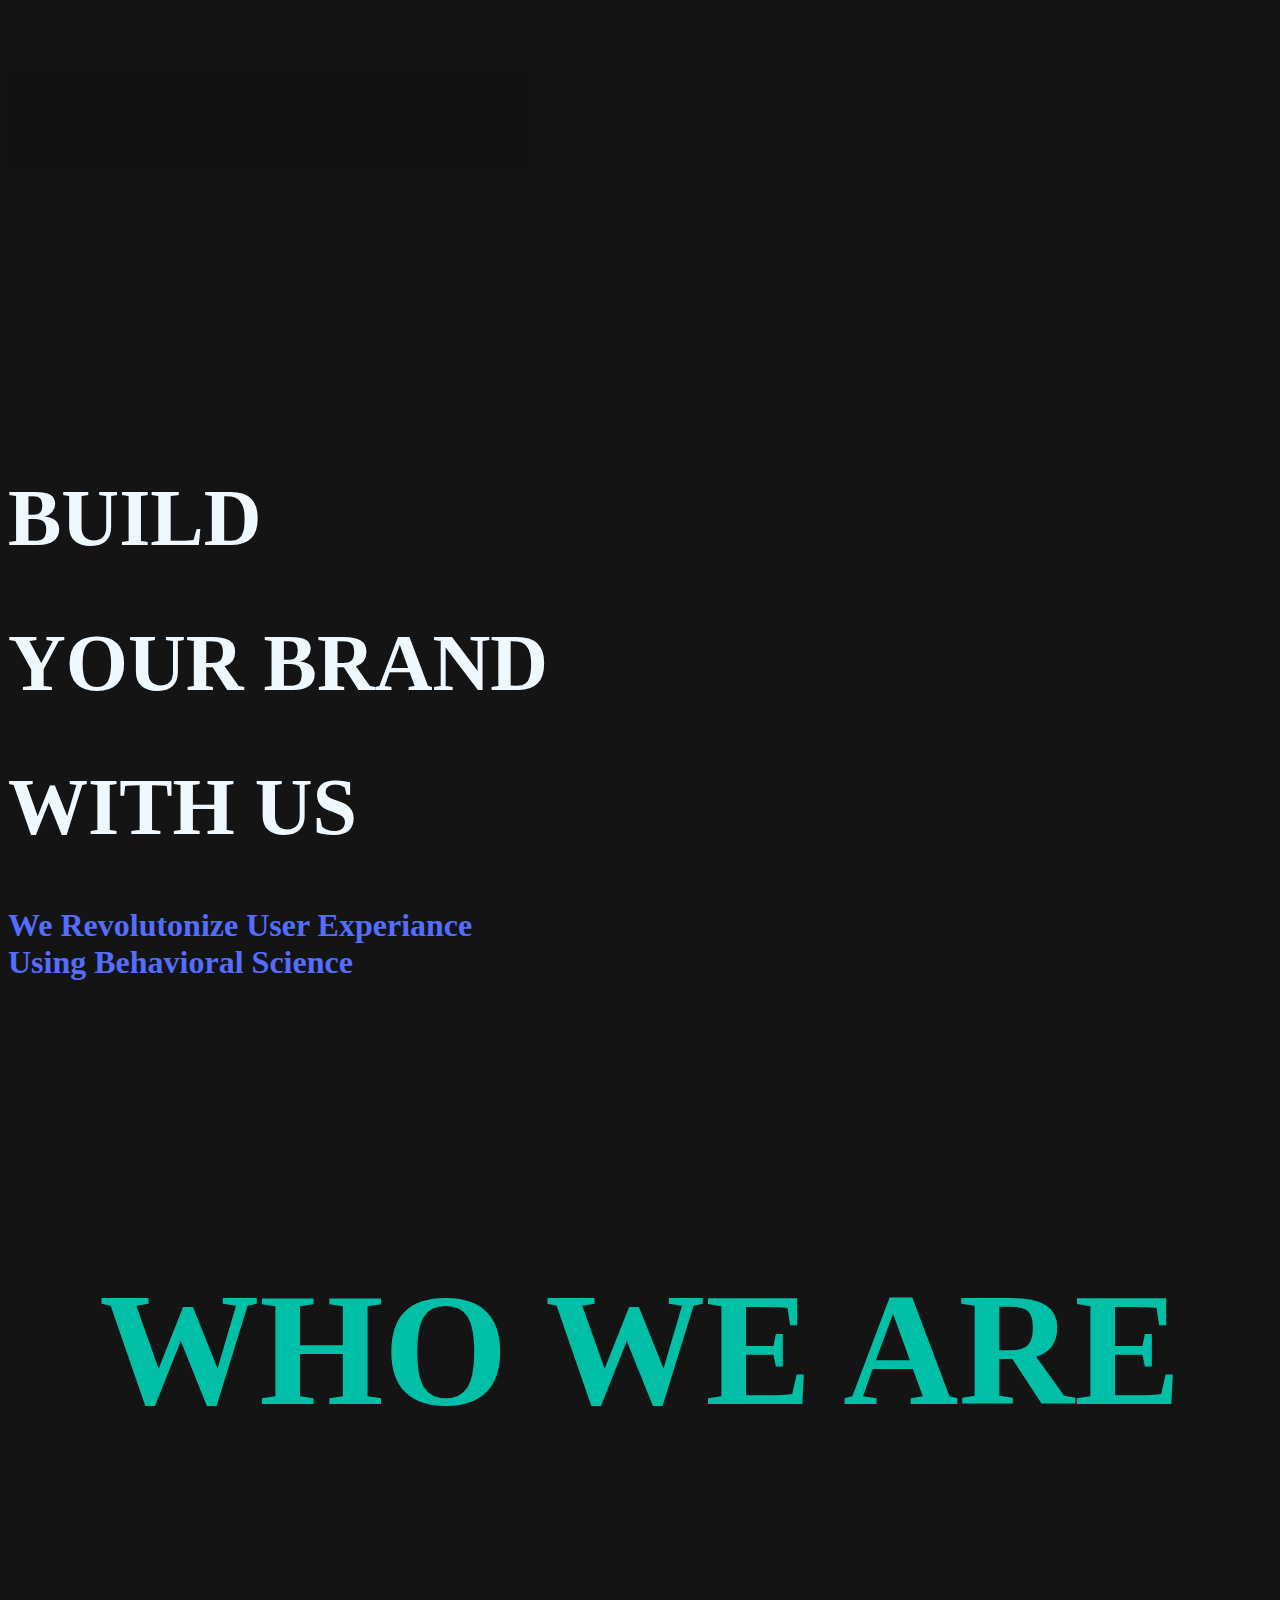
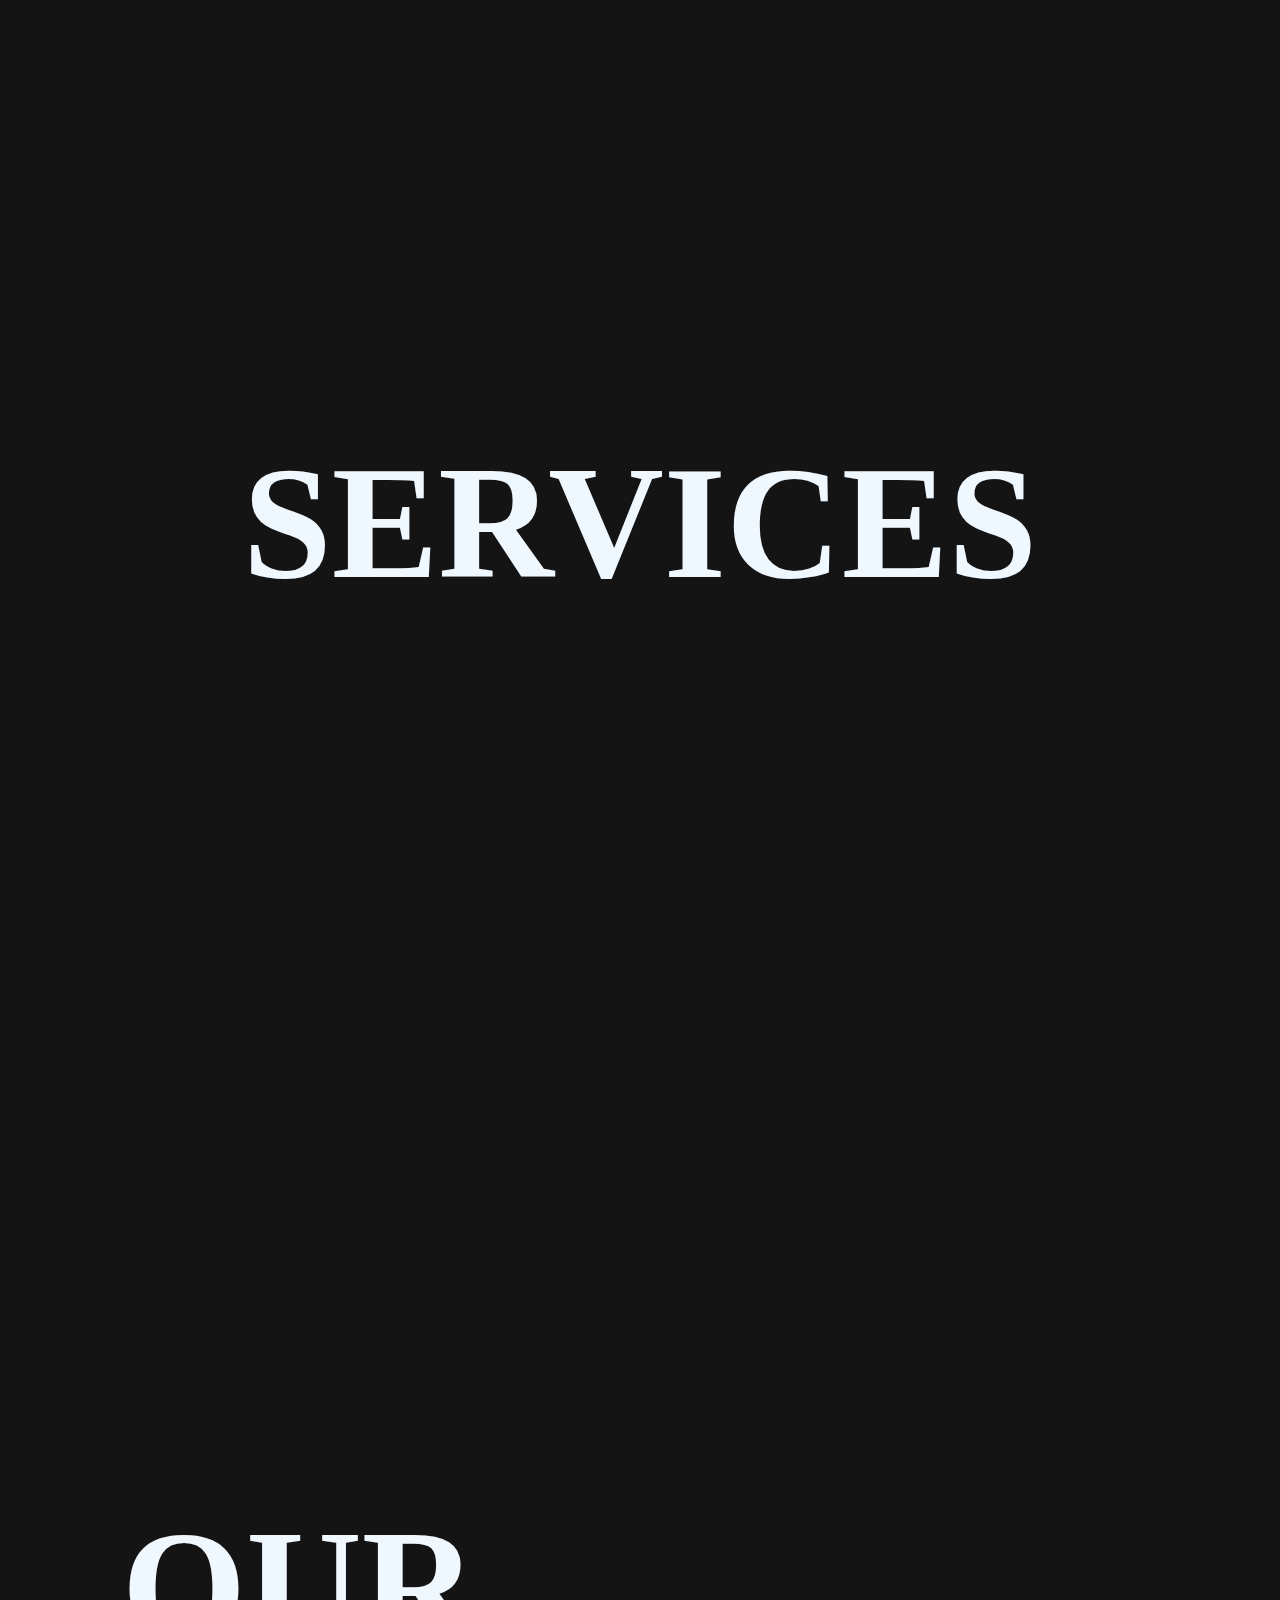
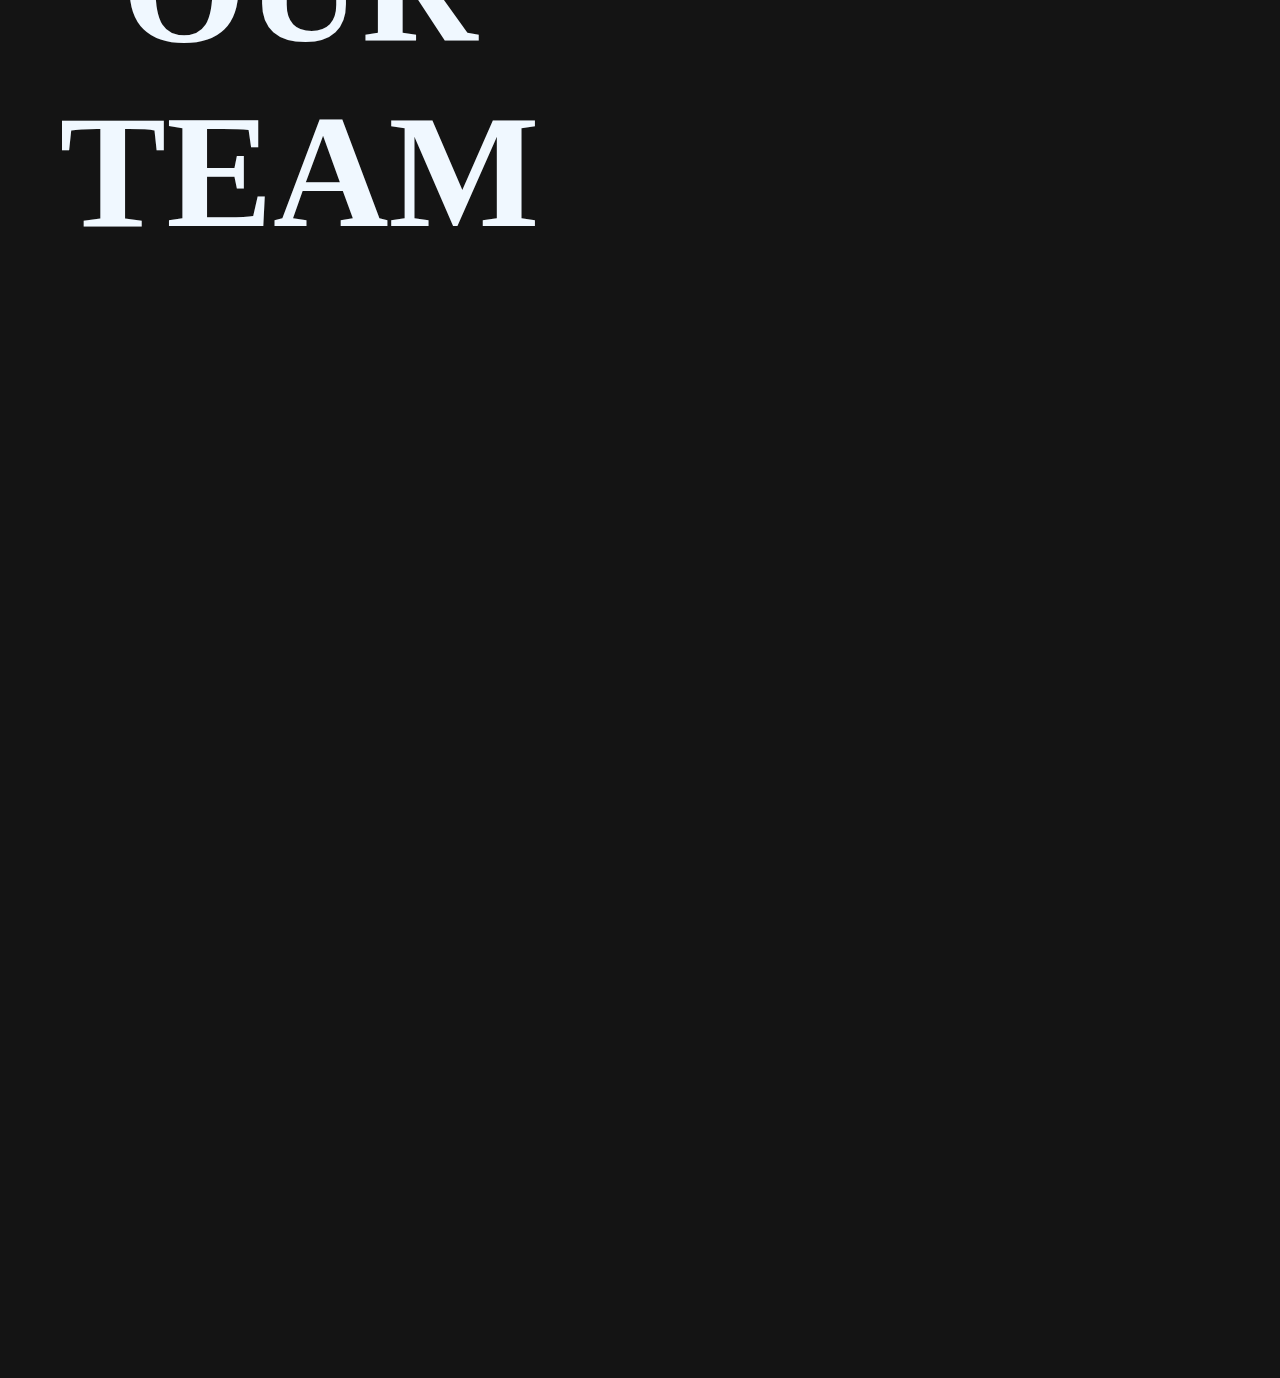
==== index.html @ e5968ae9 "Add files via upload" ====
<!doctype html>
<html lang="en">

<head>
    <meta charset="utf-8">
    <meta name="viewport" content="width=device-width, initial-scale=1">
    <link href="https://cdn.jsdelivr.net/npm/bootstrap@5.0.2/dist/css/bootstrap.min.css" rel="stylesheet"
        integrity="sha384-EVSTQN3/azprG1Anm3QDgpJLIm9Nao0Yz1ztcQTwFspd3yD65VohhpuuCOmLASjC" crossorigin="anonymous">
    <title>teamHASH</title>
    <link rel="stylesheet" href="style.css">
</head>

<body>
    <header>
        <div class="row nav1 w-100 " id="nav1">
            <div class="col-md-1 d-none d-md-block"></div>
            <div class="col-md-2 col-0 nav3 d-none d-md-block">
                <img class="h-75" src="/image/logo-text-hash.svg" alt="" srcset="">
            </div>
            <div class="col-md-1 d-none d-md-block"></div>
            <div class="col-md-6 d-none d-md-block navtext">
                <h5>HOME</h5>
                <h5>SERVICES</h5>
                <h5>TEAM</h5>
                <h5>ABOUT</h5>
                <h5 id="cnt">CONTACT US</h5>
                <div id="tselector" onclick="tChanger()"></div>
            </div>
            <div class="col-md-1 nav2">
                <img src="/image/logo-hash.svg" class="h-100" alt="" srcset="">
            </div>
        </div>
    </header>
    <section>
        <div class="container">
            <div class="row">
                <div class="col-6 fp-logo">
                    <img src="/image/logo-w-hash.svg" id="imgHash" alt="" srcset="">
                </div>
                <div class="col-6 fp-text">
                    <h1>BUILD</h1>
                    <h1>YOUR BRAND</h1>
                    <h1>WITH US</h1>
                    <p>We Revolutonize User Experiance<br>Using Behavioral Science</p>
                </div>
            </div>
        </div>
    </section>
    <section>
        <div class="container">
            <div class="row logo-soft">
                <img src="/image/logo-soft.svg" alt="" srcset="">
            </div>
        </div>
    </section>
    <section>
        <div class="container">
            <div class="row">
                <div class="about">
                    <h1 class="w-100">WHO WE ARE</h1>
                    <p>We are a global creative agency that combines
                        design expertise with technology and intelligence to
                        revolutionize your business</p>
                </div>

            </div>
        </div>
    </section>
    <section>
        <div class="container">
            <div class="row ser-m">
                <div class="services">
                    <h1>SERVICES</h1>
                </div>
                <div class="ser s1 col-md-6">
                    <div class="row">
                        <div class="s-text col-md-6">
                            <h1>WEB DEVELOPMENT</h1>
                            <a href="">VIEW PROJECTS</a>
                        </div>
                        <div class="col-md-6 s-img">
                            <img class="w-75" src="/image/undraw_developer_activity_re_39tg (1).svg" alt="" srcset="">
                        </div>
                    </div>
                </div>
                <div class="ser s2 col-md-6">
                    <div class="class row">
                        <div class="class s-img col-md-6">
                            <img id="s-2-img" src="/image/undraw_designer_re_5v95.svg" alt="" srcset="">
                        </div>
                        <div id="s-2" class="class s-text col-md-6">
                            <h1>GRAPHICS DESIGNING</h1>
                            <a href="">VIEW PROJECTS</a>
                        </div>
                    </div>
                </div>
                <div class="ser s3">
                    <div class="row">
                        <div id="s-3" class="s-text col-md-6">
                            <h1>WEB DESIGNING</h1>
                            <a href="">VIEW PROJECTS</a>
                        </div>
                        <div class="col-md-6 s-img">
                            <img id="s3-img" class="w-75" src="/image/undraw_static_assets_rpm6.svg" alt="" srcset="">
                        </div>
                    </div>
                </div>
                <div class="ser s4">
                    <div class="class row">
                        <div class="class s-img col-md-6">
                            <img id="s-4-img" src="/image/undraw_typewriter_re_u9i2.svg" alt="" srcset="">
                        </div>
                        <div id="s-4" class="class s-text col-md-6">
                            <h1>CONTENT WRITING</h1>
                            <a href="">VIEW PROJECTS</a>
                        </div>
                    </div>
                </div>
            </div>
        </div>
    </section>
    <section>
        <div class="container">
            <div class="row team">
                <div class="team-header">
                    <h1>OUR TEAM</h1>
                </div>
            </div>
        </div>
    </section>

    <script src="/script.js"></script>
    <script src="https://cdn.jsdelivr.net/npm/bootstrap@5.0.2/dist/js/bootstrap.bundle.min.js"
        integrity="sha384-MrcW6ZMFYlzcLA8Nl+NtUVF0sA7MsXsP1UyJoMp4YLEuNSfAP+JcXn/tWtIaxVXM"
        crossorigin="anonymous"></script>
</body>

</html>
---- style.css ----
body {
    background-color: #141414;
    color: aliceblue;
    height: 4500px;
}
.light{
    background-color: rgb(255, 255, 255);
    color: #121212;
}
#tselector{
    width: 40px;
    height: 40px;
    background-color: aliceblue;
    display: inline-block;
    border-radius: 100%;
    margin-left: 20px;
    float: right;
    margin-top: 32px;
}

.nav1 {
    height: 100px;
    position: fixed;
    z-index: 1;
    overflow: hidden;
    background-color: #121212;
}

.nav2 {
    padding: 10px;
    height: 100px;
}

.nav1 img {
    float: right;
}

.nav3 {
    height: 100px;
}

.nav3 img {
    float: left;
    vertical-align: middle;
    padding: 20px;
    margin-top: 15px;
}

.navtext h5 {
    display: inline-block;
    padding: 16px;
    margin-top: 25px;
    font-weight: 700;
    transition: 400ms;
}

.navtext h5:hover {
    color: #F50057;
}

#cnt {
    color: #F9A826;
    border: 2px solid #F9A826;
    border-radius: 100px;
    transition: 400ms;
}

#cnt:hover {
    background-color: #F9A826;
    color: aliceblue;
}

.fp-logo {
    margin-top: 70px;
    padding: 100px;
    position: relative;
    z-index: -1;
    opacity: 0.9;
}

.fp-text {
    margin-top: 185px;
    position: relative;
}

.fp-text h1 {
    font-size: 80px;
    font-weight: 800;
}

.fp-text p {
    color: #536DFE;
    font-size: 32px;
    font-weight: 700;
}

.logo-soft img {
    width: 600px;
    margin: auto;
    opacity: 0.3;
}

.about {
    margin-top: 120px;
    text-align: center;
    overflow: hidden;
}

.about h1 {
    font-size: 160px;
    font-weight: 800;
    color: #00BFA6;
}

.about p {
    font-size: 55px;
    opacity: 0;
    transition: 1.5s;
}

.about:hover p {
    opacity: 1;
}
.services {
    margin-top: 130px;
    text-align: center;
    overflow: hidden;
}
.services h1{
    font-size: 160px;
    font-weight: 800;
}
.ser{
    width: 45%;
    height: 225px;
    position: relative;
    margin-top: 30px;
    border-radius: 40px;
}
.s1{
    border: 6px solid #536DFE;
    opacity: 0;
    transition: 1.5s;
}
.ser-m:hover div{
    opacity: 1;
}
.s2{
    border: 6px solid #F9A826;
    opacity: 0;
    transition: 1.5s;
}
.s3{
    border: 6px solid #F50057;
    opacity: 0;
    transition: 1.5s;
}
.s4{
    border: 6px solid #00BFA6;
    opacity: 0;
    transition: 1.5s;
}
.s-text{
    text-align: center;
}
.s-img{
    align-items: center;
    margin-top: 30px;
}
.s-img img{
    padding:10px;
    line-height: 225px;
    float: right;
    margin-right: 15px;
}
.s-text h1{
    font-weight: 800;
    font-size: 25px;
    margin-top:55px;
    margin-bottom: 25px;
}
.s-text a{
    text-decoration: none;
    border:3px solid #536DFE;
    padding: 8px;
    color: #536DFE;
    border-radius: 10px;
    font-size: 15px;
    font-weight: 600;
    transition: 400ms;
}
.s-text a:hover{
    background-color: #536DFE;
    color: aliceblue;
}
.s2,.s4{
    float: right;
    margin-left: 100px;
}
#s-2 a{
    border:3px solid #F9A826;
    color: #F9A826;
}
#s-2 a:hover{
    background-color: #F9A826;
    color: aliceblue;
}
#s-2-img{
    width: 70%;
    padding:20px;
    margin-top: -20px;
    float: left;
    margin-left: 30px;
}
#s-3 a{
    border:3px solid #F50057;
    color: #F50057;
}
#s-3 a:hover{
    background-color: #F50057;
    color: aliceblue;
}
#s-4 a{
    border:3px solid #00BFA6;
    color: #00BFA6;
}
#s-4 a:hover{
    background-color: #00BFA6;
    color: aliceblue;
}
#s-4-img{
    width: 75%;
    float: left;
    margin-top: -20px;
    margin-left: 30px;
}
.team-header{
    margin-top: 130px;
    text-align: center;
    overflow: hidden;
}
.team-header h1{
    font-size: 160px;
    font-weight: 800;
}
.nav{
    width: 110%;
}
@media only screen and (max-width: 600px) {
    .nav1 {
        height: 10px;
    }

    .fp-text h1 {
        font-size: 30px;
    }

    .fp-text p {
        font-size: 10px;
    }

    .fp-logo {
        margin-top: 0px;
        padding: 40px;
    }

    .fp-text {
        margin-top: 40px;
    }
}
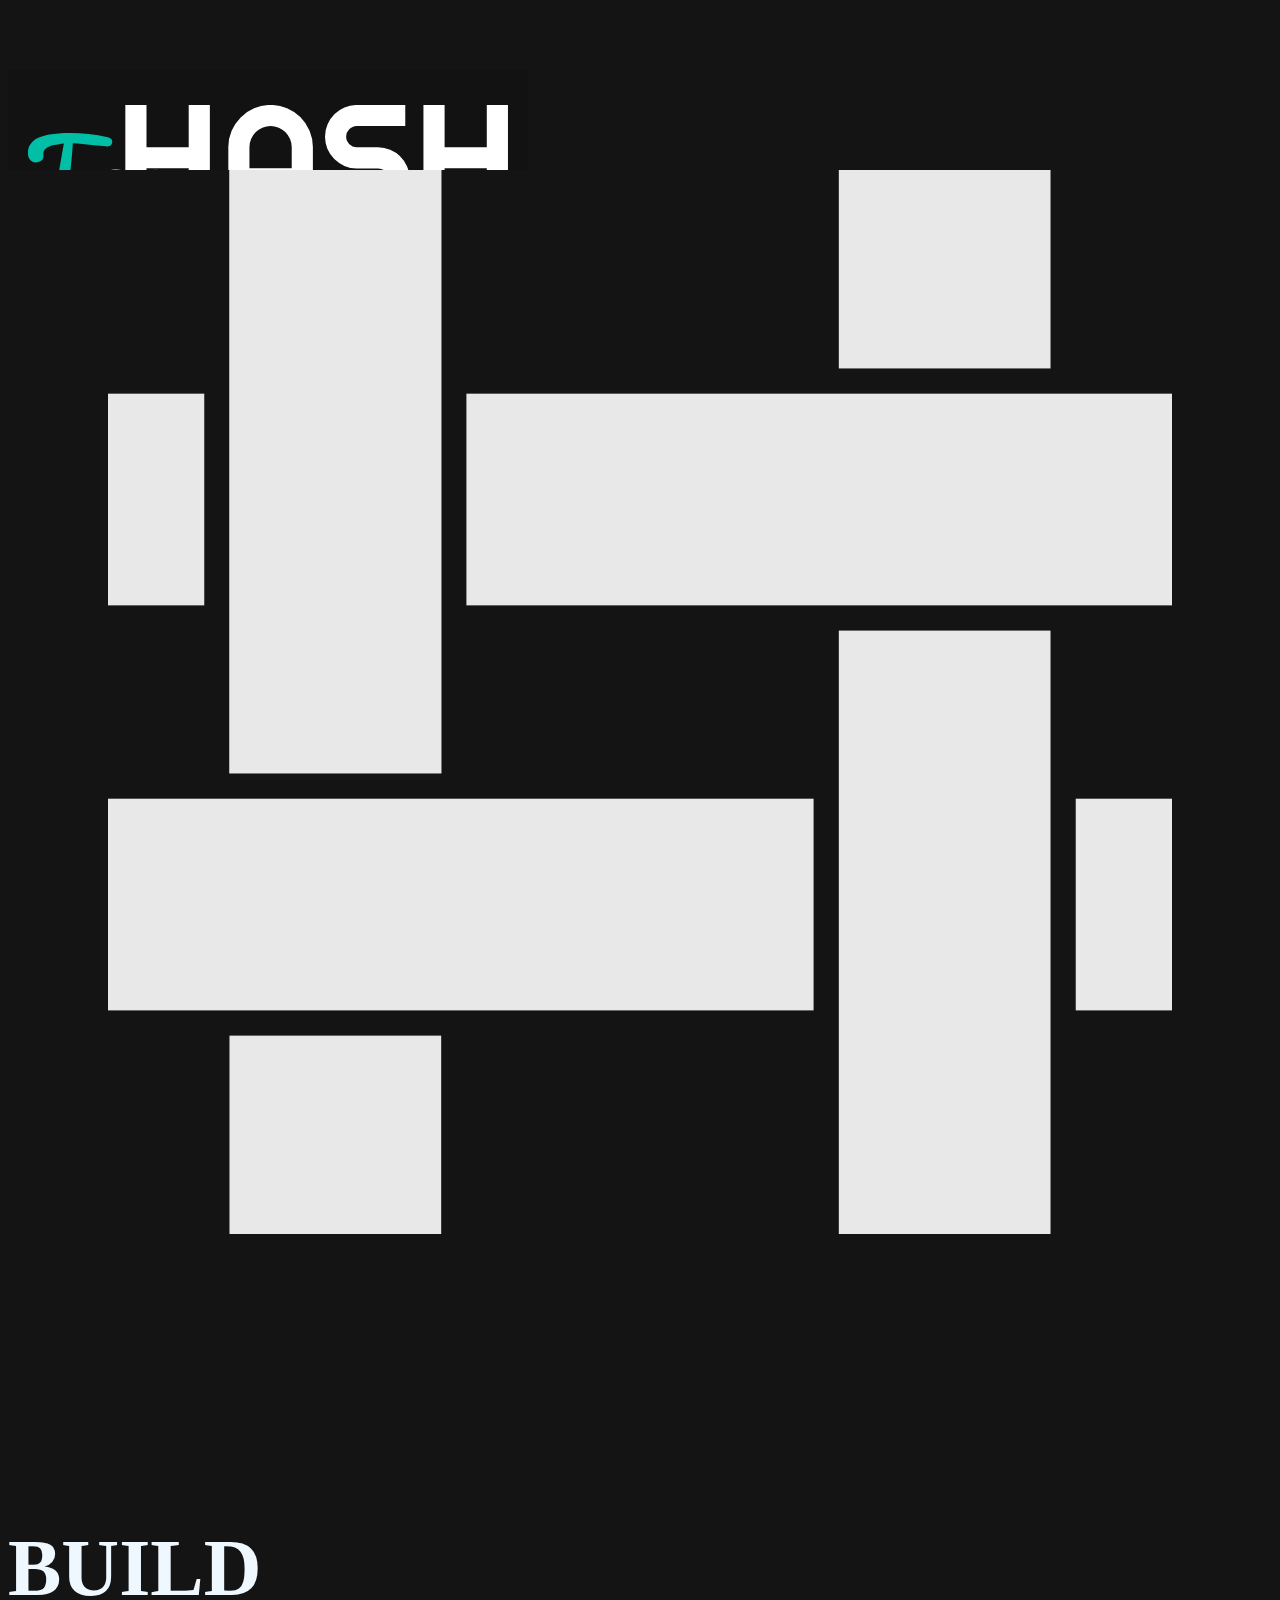
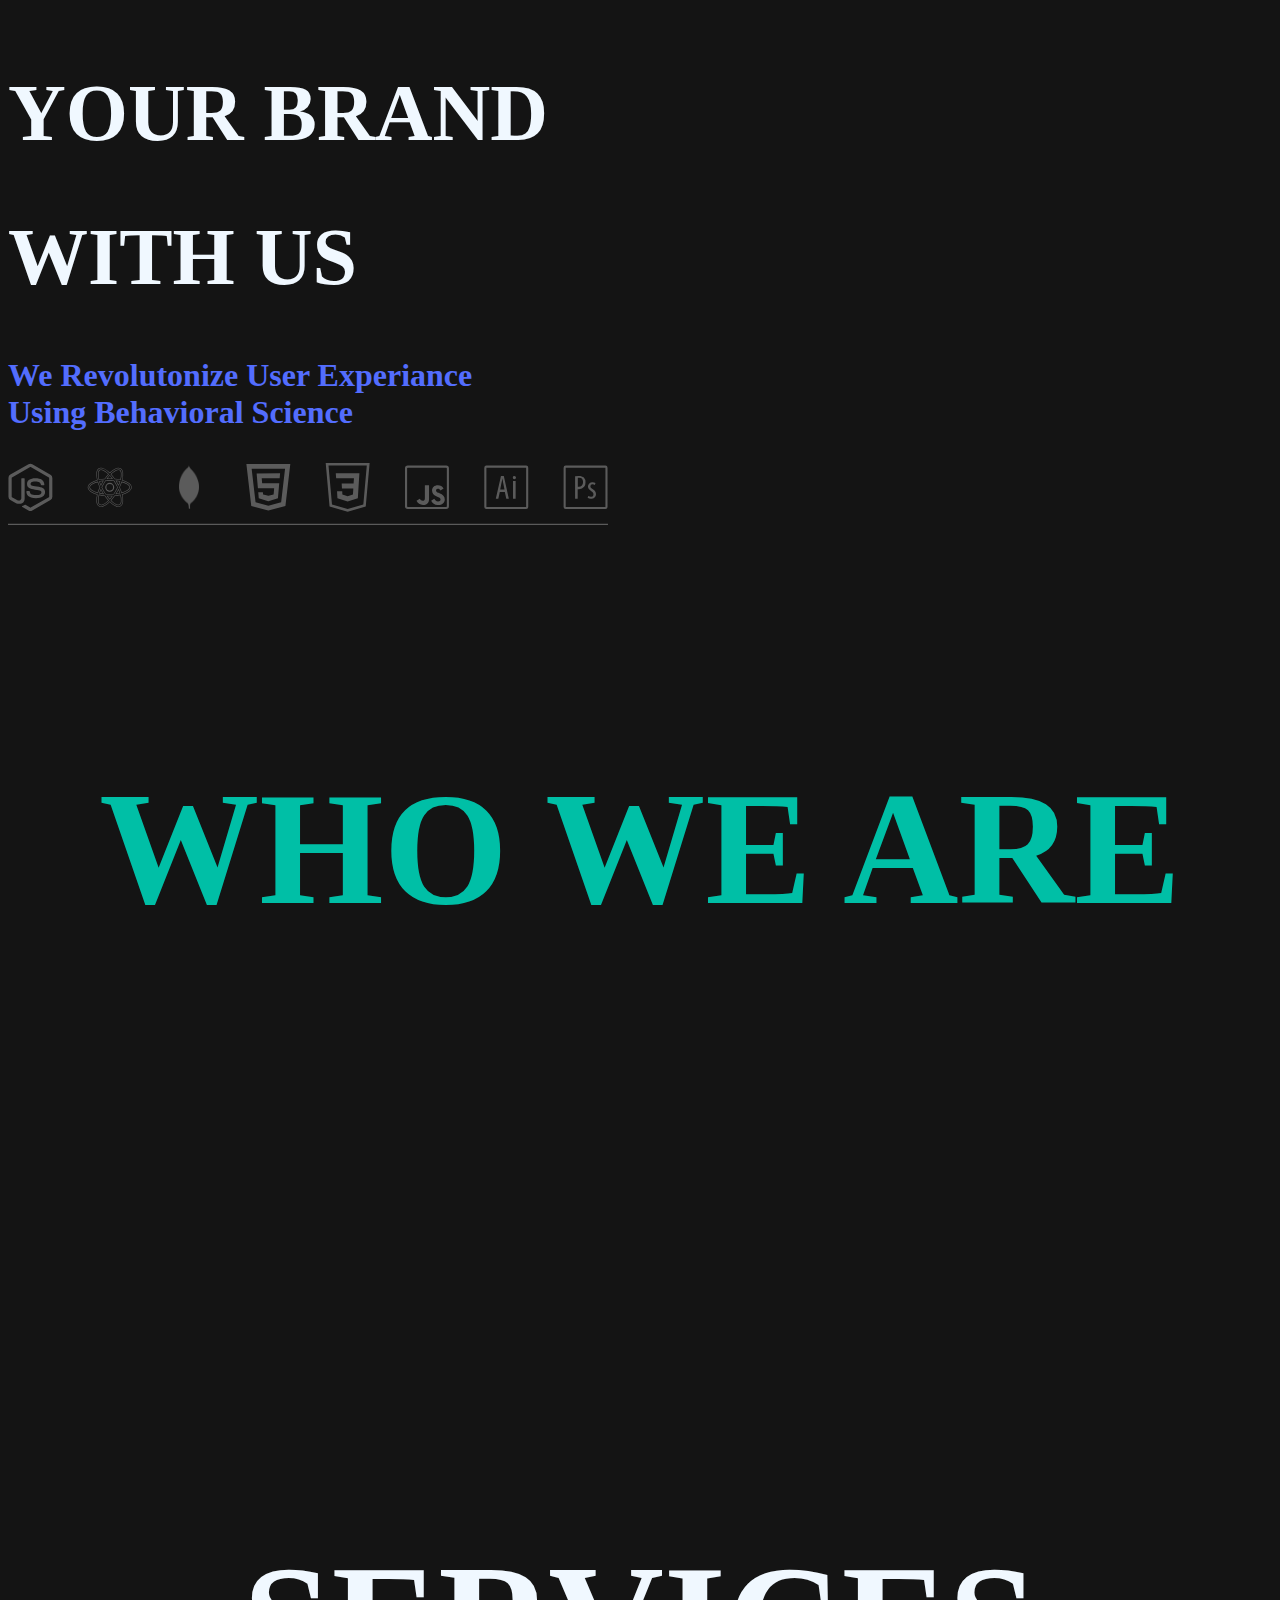
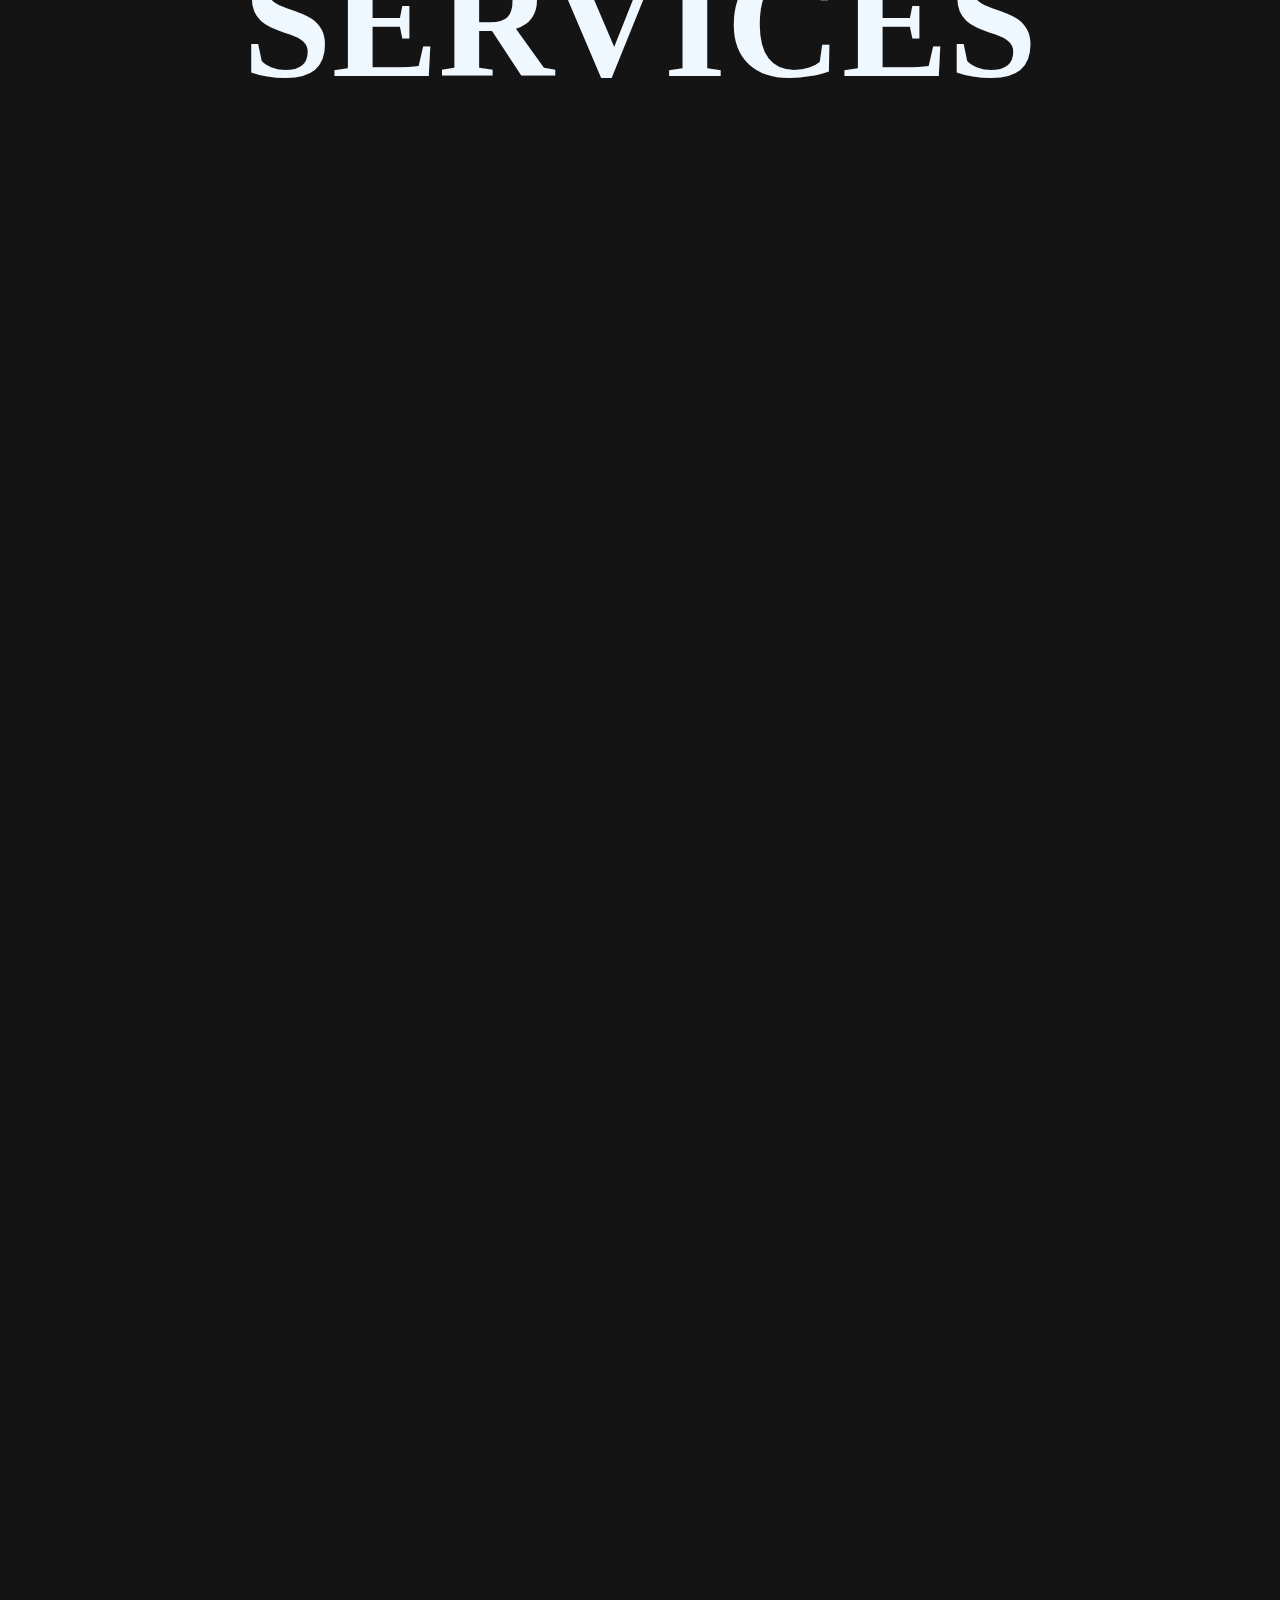
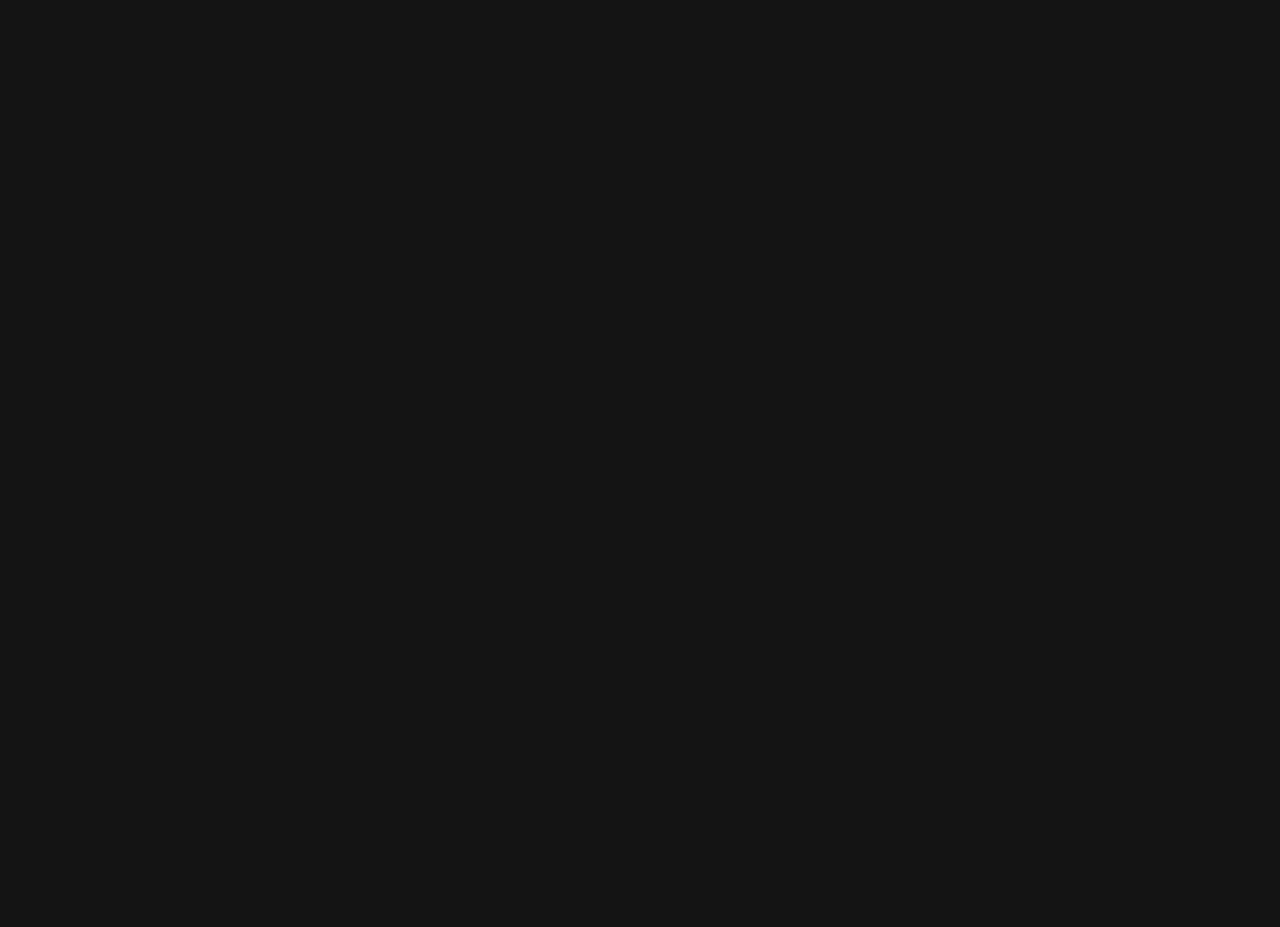
==== commit 512abd5f: "Update index.html" ====
--- a/index.html
+++ b/index.html
@@ -15,7 +15,7 @@
         <div class="row nav1 w-100 " id="nav1">
             <div class="col-md-1 d-none d-md-block"></div>
             <div class="col-md-2 col-0 nav3 d-none d-md-block">
-                <img class="h-75" src="/image/logo-text-hash.svg" alt="" srcset="">
+                <img class="h-75" src="image/logo-text-hash.svg" alt="" srcset="">
             </div>
             <div class="col-md-1 d-none d-md-block"></div>
             <div class="col-md-6 d-none d-md-block navtext">
@@ -79,14 +79,14 @@
                             <a href="">VIEW PROJECTS</a>
                         </div>
                         <div class="col-md-6 s-img">
-                            <img class="w-75" src="/image/undraw_developer_activity_re_39tg (1).svg" alt="" srcset="">
+                            <img class="w-75" src="image/undraw_developer_activity_re_39tg (1).svg" alt="" srcset="">
                         </div>
                     </div>
                 </div>
                 <div class="ser s2 col-md-6">
                     <div class="class row">
                         <div class="class s-img col-md-6">
-                            <img id="s-2-img" src="/image/undraw_designer_re_5v95.svg" alt="" srcset="">
+                            <img id="s-2-img" src="image/undraw_designer_re_5v95.svg" alt="" srcset="">
                         </div>
                         <div id="s-2" class="class s-text col-md-6">
                             <h1>GRAPHICS DESIGNING</h1>
@@ -101,14 +101,14 @@
                             <a href="">VIEW PROJECTS</a>
                         </div>
                         <div class="col-md-6 s-img">
-                            <img id="s3-img" class="w-75" src="/image/undraw_static_assets_rpm6.svg" alt="" srcset="">
+                            <img id="s3-img" class="w-75" src="image/undraw_static_assets_rpm6.svg" alt="" srcset="">
                         </div>
                     </div>
                 </div>
                 <div class="ser s4">
                     <div class="class row">
                         <div class="class s-img col-md-6">
-                            <img id="s-4-img" src="/image/undraw_typewriter_re_u9i2.svg" alt="" srcset="">
+                            <img id="s-4-img" src="image/undraw_typewriter_re_u9i2.svg" alt="" srcset="">
                         </div>
                         <div id="s-4" class="class s-text col-md-6">
                             <h1>CONTENT WRITING</h1>
@@ -129,10 +129,10 @@
         </div>
     </section>
 
-    <script src="/script.js"></script>
+    <script src="script.js"></script>
     <script src="https://cdn.jsdelivr.net/npm/bootstrap@5.0.2/dist/js/bootstrap.bundle.min.js"
         integrity="sha384-MrcW6ZMFYlzcLA8Nl+NtUVF0sA7MsXsP1UyJoMp4YLEuNSfAP+JcXn/tWtIaxVXM"
         crossorigin="anonymous"></script>
 </body>
 
-</html>+</html>
